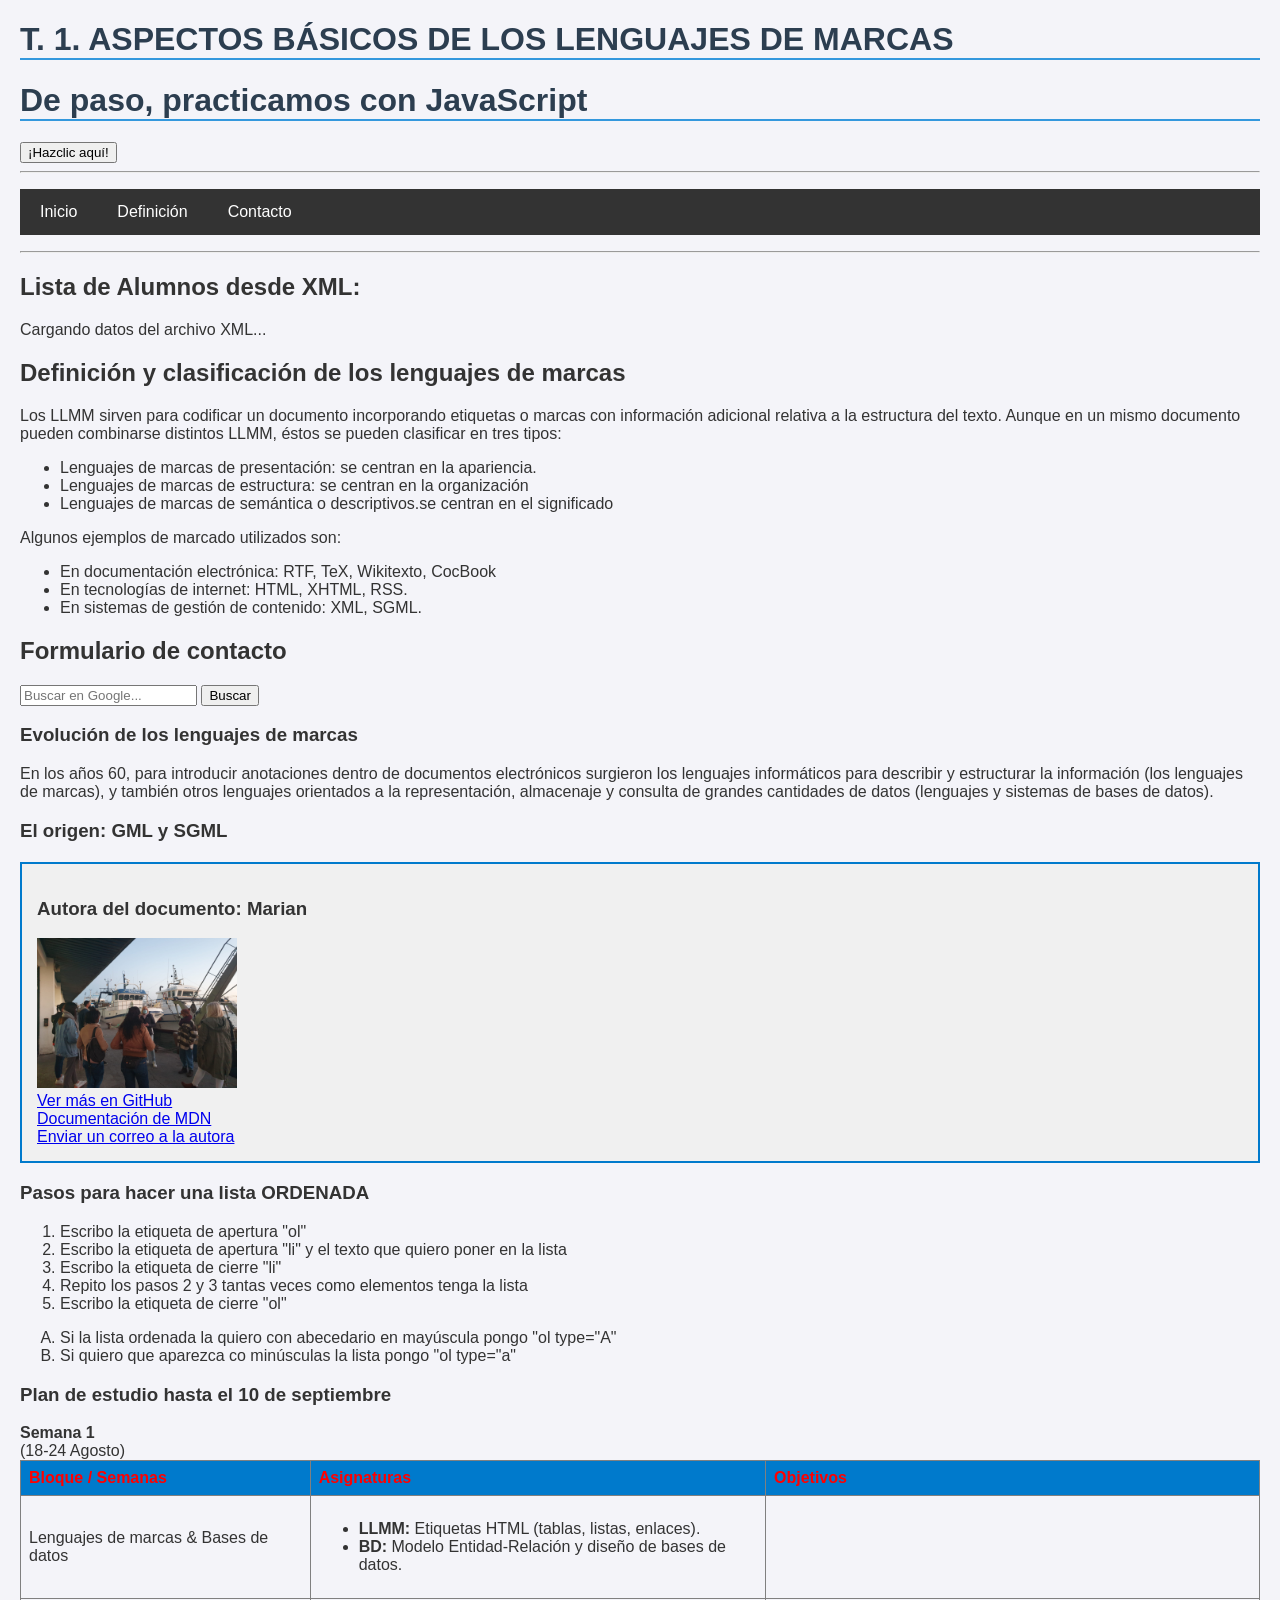
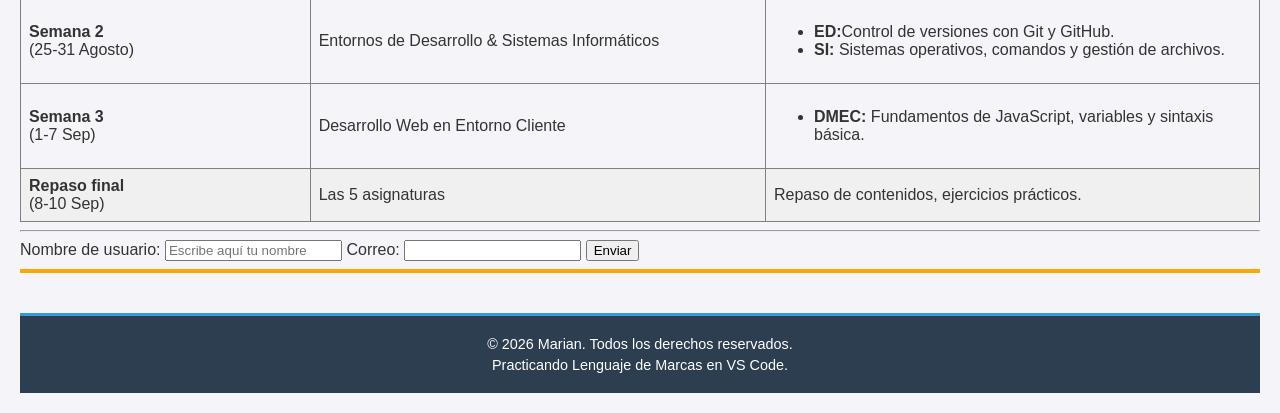
==== LLMM/index.html @ 5ddf15d7 "corrección" ====
<!DOCTYPE html>
<html lang="es"
<head>
    <meta charset="UTF-8">
<title> ASPECTOS BÁSICOS DE LOS LENGUAJES DE MARCAS</title>
<link rel="stylesheet" href="css/style.css">
</head>
<body>
    <!-- ! En la zona superior: botón de Javascript y títulos principales -->
    <header>
        <!-- Para organizar a nivel semántico envuelvo los títulos, el botón y el "nav" dentro de la etiqueta "header" y añado en h1 el "id"para la navegación del usuario por la web-->
    <h1 id="inicio">T. 1. ASPECTOS BÁSICOS DE LOS LENGUAJES DE MARCAS</h1>
    <h1> De paso, practicamos con JavaScript</h1>
    <!-- !Creamos un botón en HTML -->
     <button onclick="saludar()">¡Hazclic aquí!</button>
     <!-- ! Aquí empieza el JavaScript -->
     <script>
        function saludar() {
            alert("¡Hola! Acabo de ejecutar mi primer código en JavaScript");
        }
        <!-- ? Ahora pongo el código para conectar con el XML -->
        fetch("alumnos.xml")
        .then(response => response.text())
        .then(data => {
            const parser = new DOMParser();
            const xml = parser.parseFromString(data, "application/xml");
            <!-- Buscamos las etiquetas <alumno> que tengo en mi xml-->
                const alumnos = xml.getElementsByTagName("alumno");
                let resultado = "<ul>";
                    for (let i = 0; i < alumnos.length; i++) {
                        let nombre = alumnos[i].getElementsByTagName("nombre")[0].textContent;
                        let asignatura = alumnos[i].getElementsByTagName("asignatura")[0].textContent;
                        let nota = alumnos[i].getElementsByTagName("nota")[0].textContent;
                        resultado += "<li><strong>~{nombre}</strong>: ${asignatura} - Nota: ${nota}</li>";
                    }
                    resultado += "</ul>";
                    <!-- Inyectamos el resultado en la pantalla-->
                    document.getElementById("datos-xml").innerHTML = resultado;
        })
        .catch(error => console.error("Error al leer el XML:", error));
        </script>
        <hr> <!-- ! 1.Agrego una línea divisoriasi queremos separar bloques-->
        <!-- ! 2.Zona de contenido: teoría sobre lenguaje de marcas -->
    <!-- ? MENÚ DE NAVEGACIÓN NUEVO, que suele ir en la parte alta del documento para que el usuario pueda navegar nada más entrar a la página -->
     <nav>
        <ul>
            <li><a href="#inicio">Inicio</a></li>
            <li><a href="#definicion">Definición</a></li>
            <li><a href="#contacto">Contacto</a></li>
        </ul>
        </nav>
        </header>
        <hr> <!--Añado línea divisoria para separar bloques-->
        <!-- Le añado "id" a "h2" para que al hacer clic, por etiqueta "nav",en definicion del inicio del documento, me lleve a este lugar-->
<!--Añado el div para ver la lista creada de alumnos en el dto de XML -->
<h2>Lista de Alumnos desde XML:</h2>
<div id=""datos-xml">Cargando datos del archivo XML...</div>    
    <h2 id="definicion">Definición y clasificación de los lenguajes de marcas</h2>
    <!-- !primer párrafo de texto-->
    <p>Los LLMM sirven para codificar un documento incorporando etiquetas o marcas con información adicional relativa a la estructura del texto.
        Aunque en un mismo documento pueden combinarse distintos LLMM, éstos se pueden clasificar en tres tipos:</p>
    <!-- !la lista va fuera de forma independiente-->
        <ul>
            <!--el "ul" es la caja contenedora de la lista que sigue a continuación -->
        <li>Lenguajes de marcas de presentación: se centran en la apariencia.</li> 
        <li>Lenguajes de marcas de estructura: se centran en la organización</li>
        <li>Lenguajes de marcas de semántica o descriptivos.se centran en el significado</li>
   <!-- ? "li" se usa para hacer una lista no ordenada -->
    </ul>
   <!-- ! Añado otro párrafo si quiero poner otra lista-->
    <p> Algunos ejemplos de marcado utilizados son:</p>
    <!-- ! La segunda lista-->
    <ul>
        <li>En documentación electrónica: RTF, TeX, Wikitexto, CocBook</li>
        <li>En tecnologías de internet: HTML, XHTML, RSS.</li>
        <li>En sistemas de gestión de contenido: XML, SGML.</li>
    </ul>
    <h2 id="contacto">Formulario de contacto</h2>
<form action="https://www.google.com/search"method="GET">
    <input type="text" name="q" placeholder="Buscar en Google...">
    <button type="submit">Buscar</button> <!--El atributo "action" dentro de la etiqueta "form" sirve para indicar donde deben enviarse los datos cuando el usuario pulsa "enviar", en este caso, a dónde se envía pongo el buscador externo de google-->
</form>
    <h3> Evolución de los lenguajes de marcas </h3>
    <p>En los años 60, para introducir anotaciones dentro de documentos electrónicos surgieron los lenguajes informáticos para describir y estructurar la información (los lenguajes de marcas), y también otros lenguajes orientados a la representación, almacenaje y consulta de grandes cantidades de datos (lenguajes y sistemas de bases de datos).</p>
    
    <h3>El origen: GML y SGML </h3>
    <!-- ! En HTML, el intervalo oficial es de h1 hasta h6 -->
    <!-- ! 3.Zona de nueva práctica con nuevas etiquetas -->
     <div style="background-color: #f0f0f0; border: 2px solid #007acc; padding: 15px; margin-top: 20px;">
        <!-- ! la explicación de las órdenes anteriores son: "background-color"cambia el color del fondo de la caja; el código "#f0f0f0" es un color en formato hexadecimal que se corresponde a gris claro; "border" es para definir el borde alrededor de la caja "2px" es el grosor del borde "#007acccolor del borde, "solid" es el estilo de línea continúa/sólida (también existe "dashed"-punteada- o "dotted" -puntos-); "padding: 15px" es el relleno interior de dentro de la caja que le dice al navegador que deje 15 px de separación entre el borde azul y el contenido de la caja, sin el padding, las letras pegarían directamente contra el borde y se vería horrible; "margin-top:20px" es el margen exterior superior -->
        <!-- ! el div sirve para agrupar varias etiquetas juntas dentro de una "caja", por sí misma esta etiqueta no hace nada pero sirve para decirle a CSS que le ponga un color de fondo, un borde, que lo centre, etc-->
   <!-- ! En el ejemplo de abajo, esta caja agrupa una foto, un título, un texto y un enlace -->
        <h3>Autora del documento: Marian</h3>
    <!-- ! Incluyo una imagen de ejemplo -->
     <!-- ! la imagen la pongo a 200 píxeles de ancho -->
    <img src="img/puerto.jpg" alt="curso en el puerto" style="width: 200px;">
    <br>
    <!-- ! Con el atributo src="img/puerto.jpg" le digo al navegador que entre en la carpeta img y busque el archivo puerto.jpg. Con alt="descripción de la fot" estoy indicando que si la imagen falla al cargarse, el navegador muestra es texto. Añado un salto de línea para que los enlaces queden debajo de la foto-->
<!-- ! Añadimos un enlace dentro del div con la etiqueta "a" --> 
 <a href="https://github.com/mariamprmas-code" target="_blank">Ver más en GitHub</a><br>
 <!-- ?Lo anterior es el enlace a una web externa que manda al usuario a otra página de internet; href="..." es la dirección web completa donde debe incluir el https://; target="_blank" hace que se abra en una pestaña nueva para que no cierren mi web -->
 <!-- ! para que no se pongan los dos enlaces juntos en la pantalla coloco el salto de línea "br" al final de cada uno de los enlaces-->
 <a href="https://developer.mozilla.org/es/docs/web/HTML" target="_blank">Documentación de MDN</a><br>
<!-- ? En la etiqueta de arriba lo que he hecho es un enlace a otra página web externa donde href es la dirección web completa, target="_blank" es para que se abra en otra pestaña -->
 <a href="mailto:mariamprmas@gmail.com">Enviar un correo a la autora</a><br>
 <!-- ? En la etiqueta de arriba he hecho un enlace a mi cooreo para que cuando el usuario haga clic se le abra automáticamente con mi dirrección de e-mail, usar mailto evita tener que poner https:// -->   
</div>
 <!-- ! Aquí termina la caja (div) -->
 <!-- TODO Para cambiar los colores de los comentarios: "!" ROJO; "?" -->
  <h3>Pasos para hacer una lista ORDENADA</h3>
  <ol>
    <li>Escribo la etiqueta de apertura "ol"</li>
    <li>Escribo la etiqueta de apertura "li" y el texto que quiero poner en la lista</li>
    <li>Escribo la etiqueta de cierre "li"</li>
    <li>Repito los pasos 2 y 3 tantas veces como elementos tenga la lista</li>
    <li>Escribo la etiqueta de cierre "ol" </li>
</ol>
<ol type="A">
    <li>Si la lista ordenada la quiero con abecedario en mayúscula pongo "ol type="A" </li>
    <li>Si quiero que aparezca co minúsculas la lista pongo "ol type="a" </li>
</ol>
<!-- vamos a utilizar la etiqueta de las tablas (<table>) que se usa para estructurar y presentar datos en filas y columnas como un horario, lista de precios, etc; para ello, las etiquetas clave son: "table" que es la caja principal, "tr" que define una fila horizontal, "td"que define una celda de datos dentro de una fila (las columnas) y "th" que es igual que una celda pero se usa para las celdas del encabezado donde el texto sale en negrita y centrado -->
<h3> Plan de estudio hasta el 10 de septiembre</h3>
<table border="1" cellpadding="8" cellspacing="0" style="border-collapse: collapse; width: 100%; text-align: left;">
<thead>
    <tr style="background-color:  #007acc; color: red;">
    <th>Bloque / Semanas</th>
    <th>Asignaturas</th>
    <th>Objetivos</th>
</tr>
</thead>
<tbody>
    <tr
        <td><strong>Semana 1</strong><br>(18-24 Agosto)</td>
        <td>Lenguajes de marcas &amp; Bases de datos</td>
    <td>
        <ul>
                <li><strong>LLMM:</strong> Etiquetas HTML (tablas, listas, enlaces). </li>
        <li><strong>BD:</strong> Modelo Entidad-Relación y diseño de bases de datos.</li>
        </ul>
    </td>
</tr>
<tr>
    <td><strong>Semana 2</strong><br>(25-31 Agosto)</td>
    <td>Entornos de Desarrollo &amp; Sistemas Informáticos</td>
    <td>
    <ul>
        <li><strong>ED:</strong>Control de versiones con Git y GitHub.</li>
        <li><strong>SI:</strong> Sistemas operativos, comandos y gestión de archivos.</li>
     </ul>        
    </td>
</tr>
<tr>
    <td><strong>Semana 3</strong><br>(1-7 Sep)</td>
<td>Desarrollo Web en Entorno Cliente</td>
<td>
    <ul>
        <li><strong>DMEC:</strong> Fundamentos de JavaScript, variables y sintaxis básica.</li>
    </ul>
</td>
</tr>
<tr style="background-color: #f0f0f0;">
    <td><strong>Repaso final</strong><br>(8-10 Sep)</td>
    <td>Las 5 asignaturas</td>
    <td>Repaso de contenidos, ejercicios prácticos.</td>
</tr>
</tbody>
</table>
<hr>
<!-- ! Recuerda: "hr" es la etiqueta para dibujar línea horizontal, y no tiene cierre-->
<!-- ?Seguimos con la etiqueta "input" la cual NO tiene cierre, y "form", que permiten crear cajas de texto, botones, casillas de verificación y campos para que el usuario escriba -->
<form>
    <label for="nombre">Nombre de usuario:</label>
        <input type="text" id="nombre" placeholder="Escribe aquí tu nombre">
    <!-- El input va después del label (la cajita donde el usuario escribe). La etiqueta label para saber qué escribir (un nombre, correo...), ya que un "input" por sí solo es una caja vacía. El input va después (la cajita donde el usuario escribe) -->
<!--Puedo seguir añadiendo más imputs dentro -->
<label for="correo">Correo:</label>
<input type="email" id="correo">
<button type="submit">Enviar</button>
<!-- Cierro el formulario al FINAL de todos los campos -->
</form>  
<hr style="border: 2px solid orange;">
<!-- Lo anterior es para que la línea sea más gruesa o cambiarle el color -->  
<!-- Pie de página de la web -->
 <footer>
    <p>&copy; 2026 Marian. Todos los derechos reservados.</p>
    <!-- ? El código "&copy" en html genera el símbolo de copyright. En el documento css añado las reglas al final del dto -->
    <p>Practicando Lenguaje de Marcas en VS Code.</p>
 </footer>
</body>
 </html>
---- LLMM/css/style.css ----
/*Estilo general */
body {
    font-family: Arial, sans-serif;
    background-color: #f4f4f9;
    color:#333;
    margin: 20px;
}
/* Títulos con borde */
h1 {
    color: #2c3e50;
    border-bottom: 2px solid #3498dd;
    }
    /* Menú de navegación en barra horizontal */
    nav ul {
        list-style: none;
        padding: 0;
        background-color: #333;
        display: flex;
    }
    nav a {
        display: block;
        color: white;
        text-decoration: none;
        padding: 14px 20px;
    }
    /* Efecto al pasar el ratón */
    nav a:hover {
        background-color: #3498db;
    }
    /*Lo anterior que he hecho es:
    1. el color azul se debe a q en el archivo "style.css he puesto la regla "nav a hover { bakground" que le dice al navegador que cuando el ratón pase por encima de un enlace (a) dentro de la navegación (nav) cambie el fondo a ese color azul.
    2. Lo del correo: tengo un enenlace en html que empiez por "href="mailto:...", siendo la forma estándar en html de abrir el gestor de correo del usuario para que me escriba.
*/
/*Estilo del pie de página */
footer {
    background-color: #2c3e50; /* Fondo azul oscuro */
    Color: white; /* Texto en blanco */
    text-align: center; /* Centra el texto */
    padding: 15px; /*Espacio interno alrededor del texto */
    margin-top: 40px; /* Separación con el contenido de arriba */
    border-top: 3px solid #3498db; /* Línea azul superior decorativa */
}
footer p {
    margin: 5px 0;
    font-size: 0.9em;
}
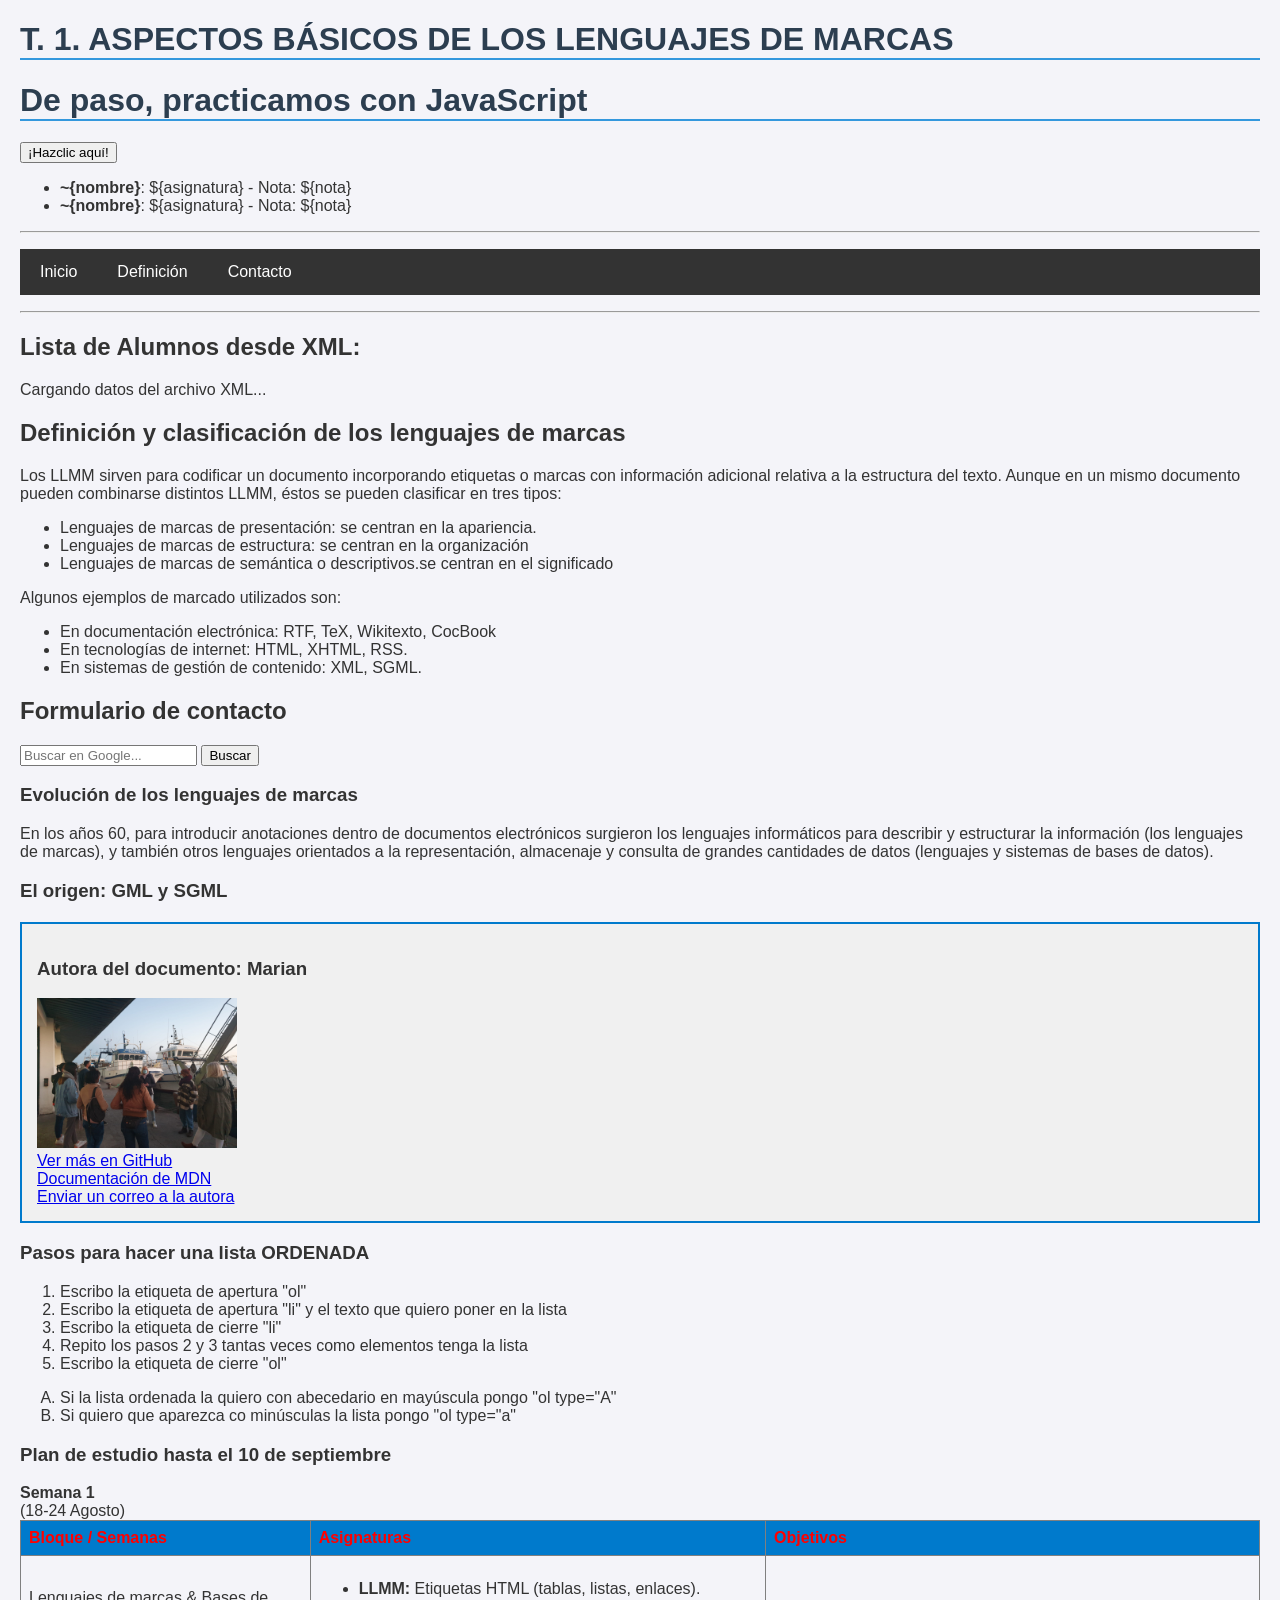
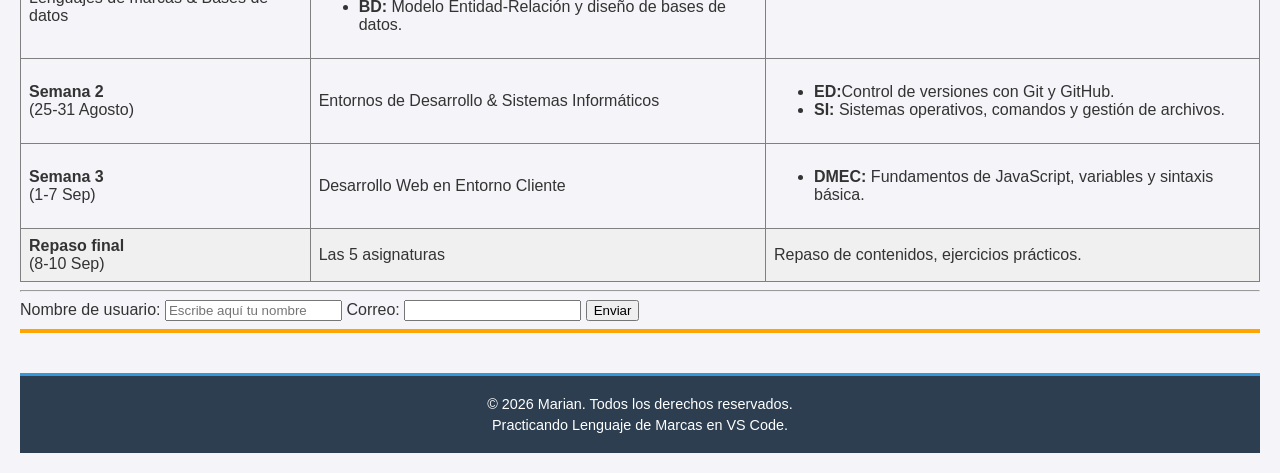
==== commit 09397f0f: "otra corrección" ====
--- a/LLMM/index.html
+++ b/LLMM/index.html
@@ -13,7 +13,7 @@
     <h1> De paso, practicamos con JavaScript</h1>
     <!-- !Creamos un botón en HTML -->
      <button onclick="saludar()">¡Hazclic aquí!</button>
-     <!-- ! Aquí empieza el JavaScript -->
+<p id="datos-xml">Cargando datos del archivo XML...</p>
      <script>
         function saludar() {
             alert("¡Hola! Acabo de ejecutar mi primer código en JavaScript");
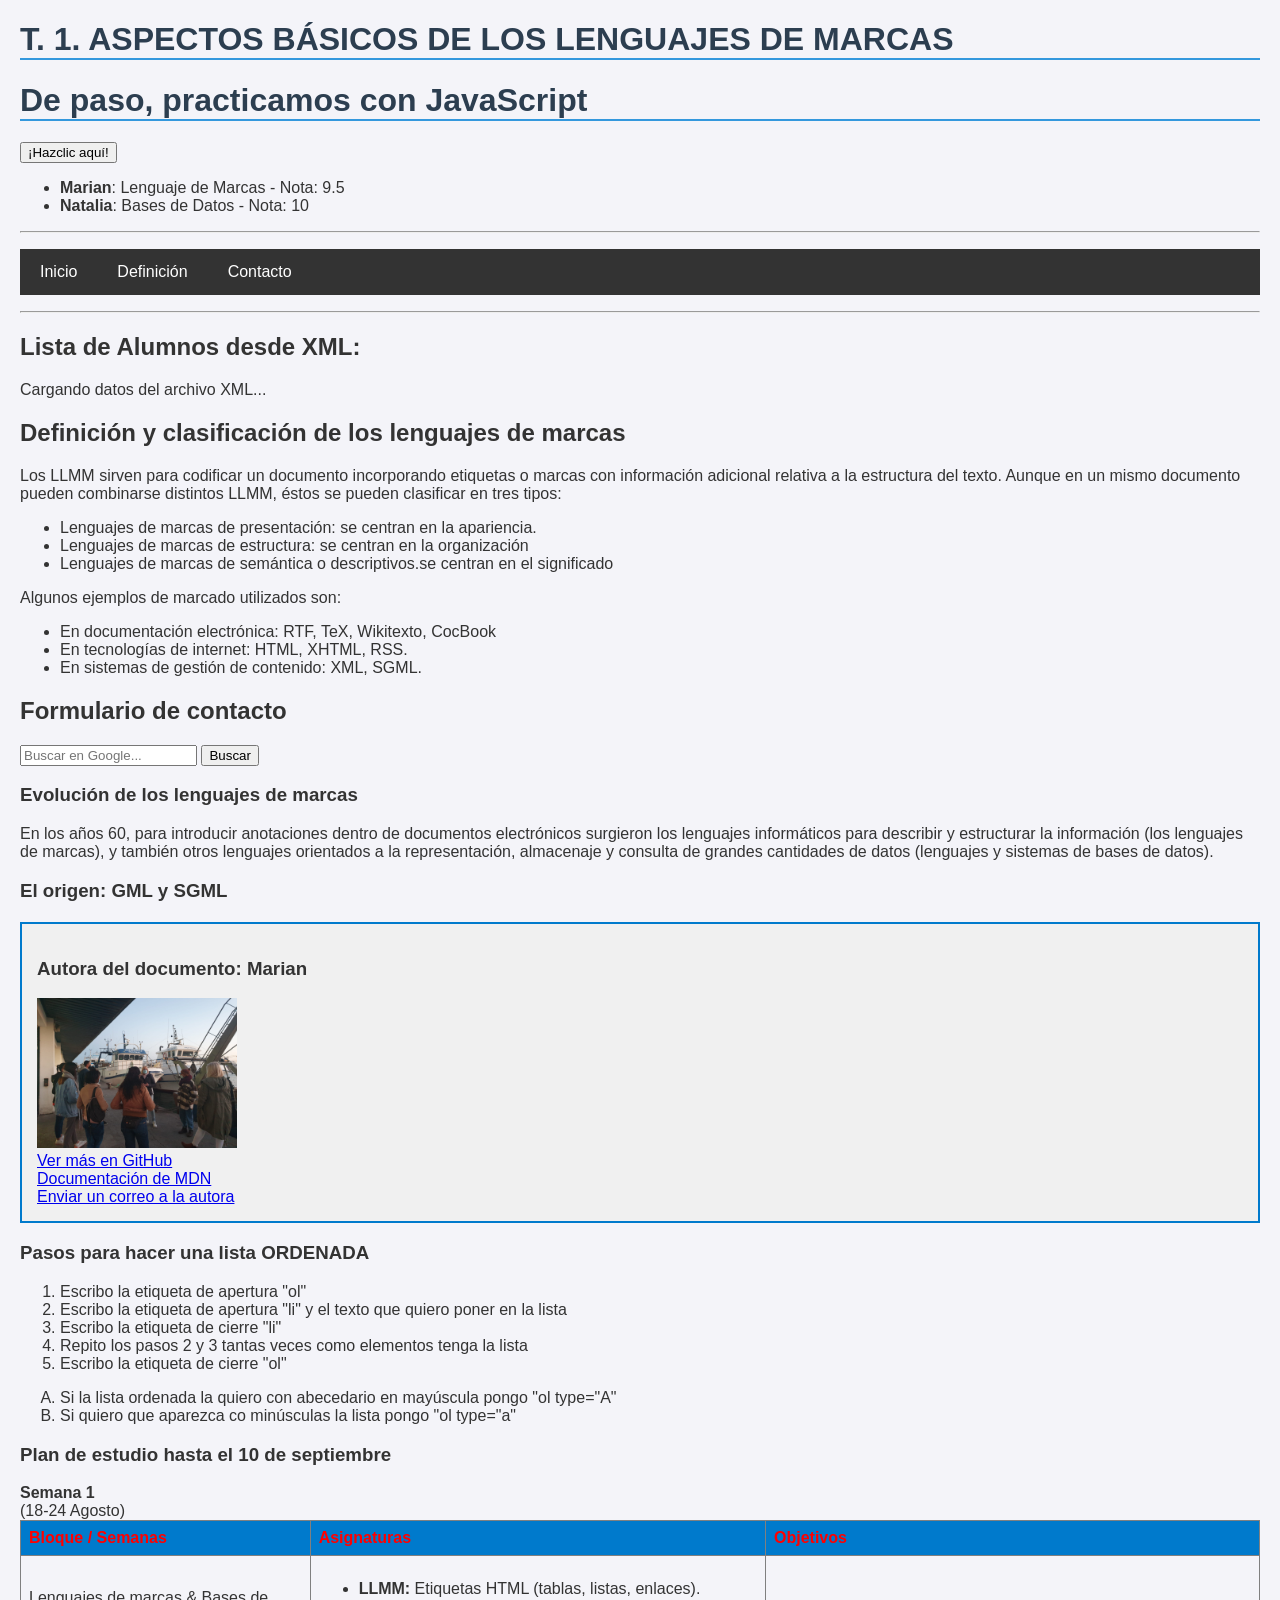
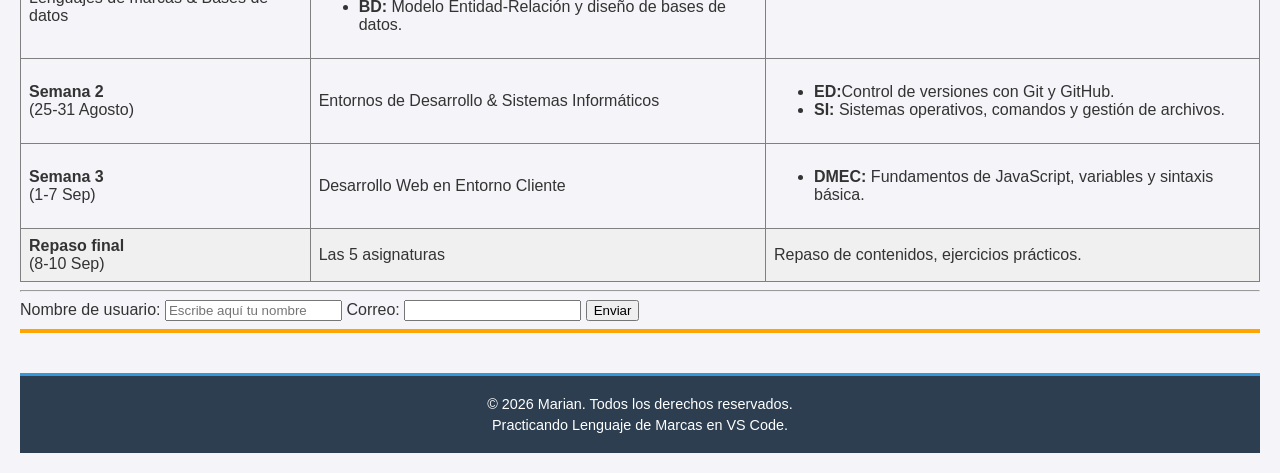
==== commit 83f44966: "corrección" ====
--- a/LLMM/index.html
+++ b/LLMM/index.html
@@ -31,7 +31,7 @@
                         let nombre = alumnos[i].getElementsByTagName("nombre")[0].textContent;
                         let asignatura = alumnos[i].getElementsByTagName("asignatura")[0].textContent;
                         let nota = alumnos[i].getElementsByTagName("nota")[0].textContent;
-                        resultado += "<li><strong>~{nombre}</strong>: ${asignatura} - Nota: ${nota}</li>";
+                        resultado += `<li><strong>${nombre}</strong>: ${asignatura} - Nota: ${nota}</li>`;
                     }
                     resultado += "</ul>";
                     <!-- Inyectamos el resultado en la pantalla-->
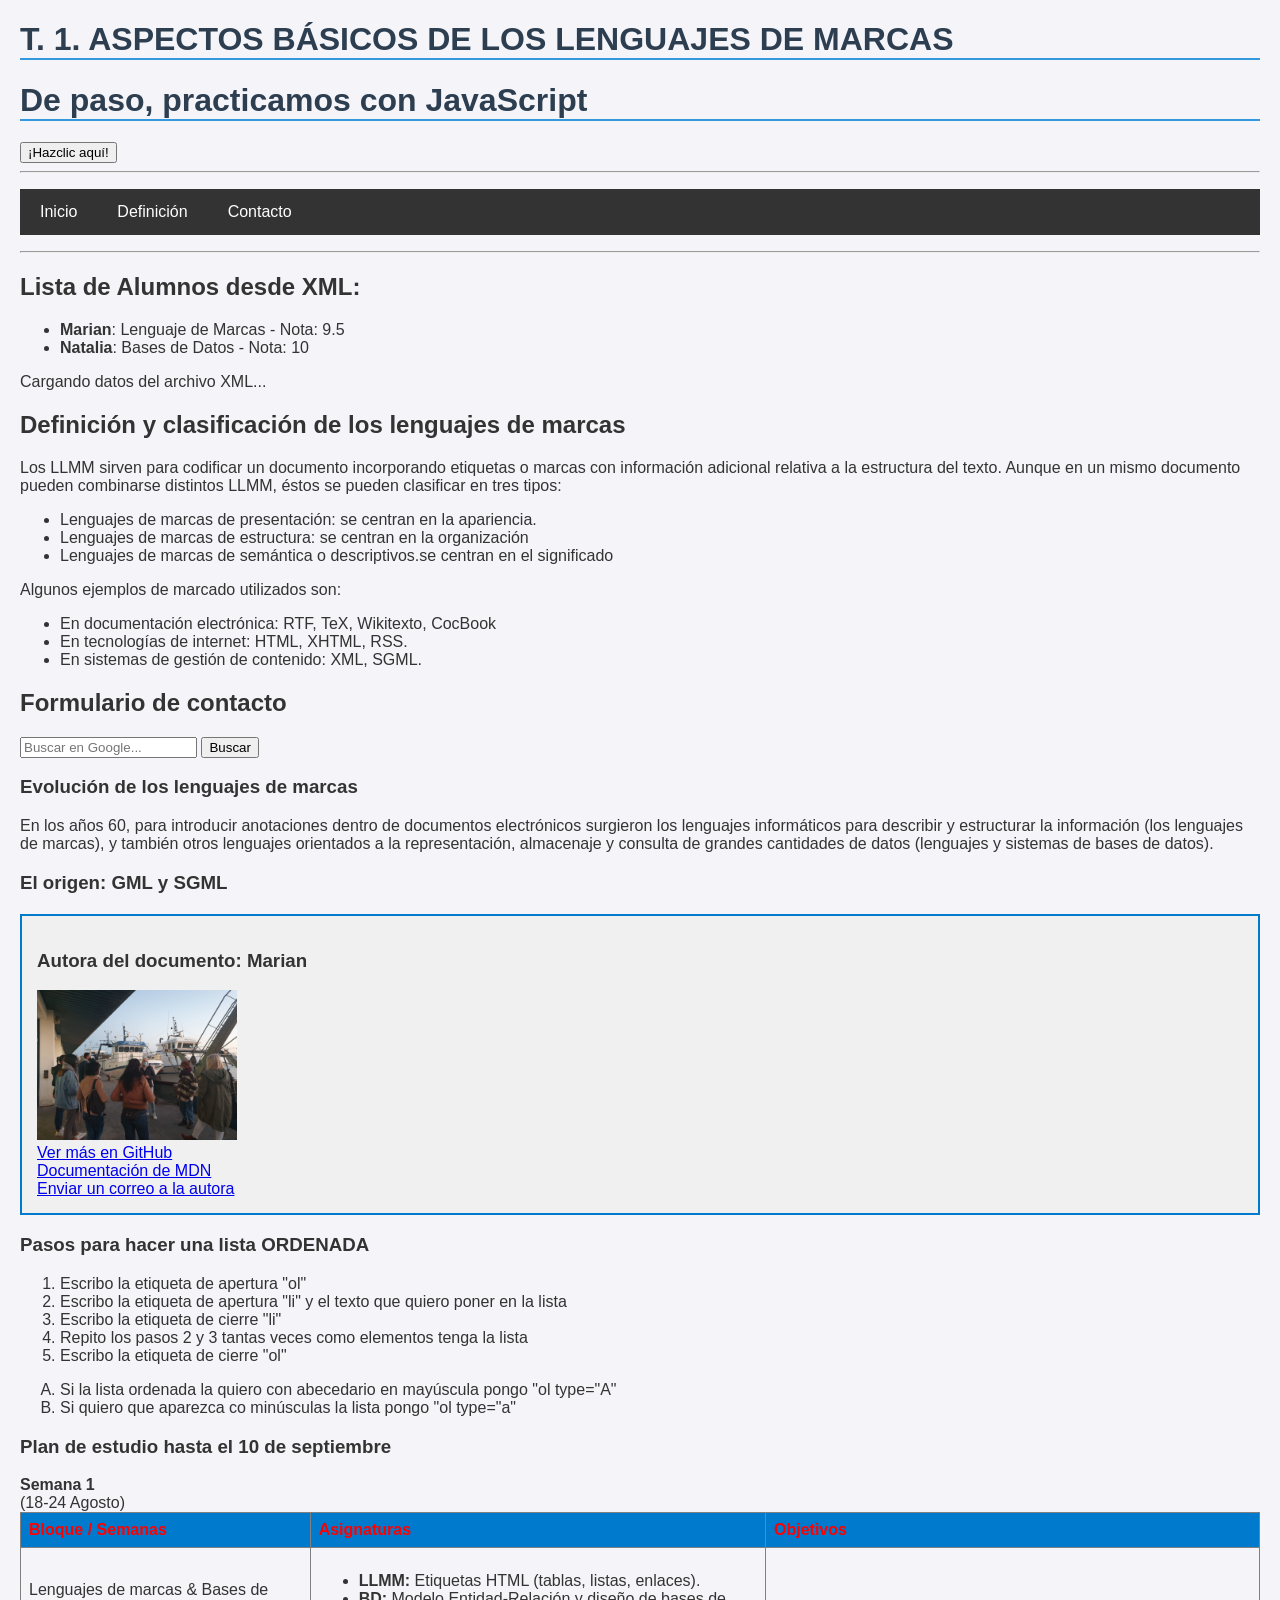
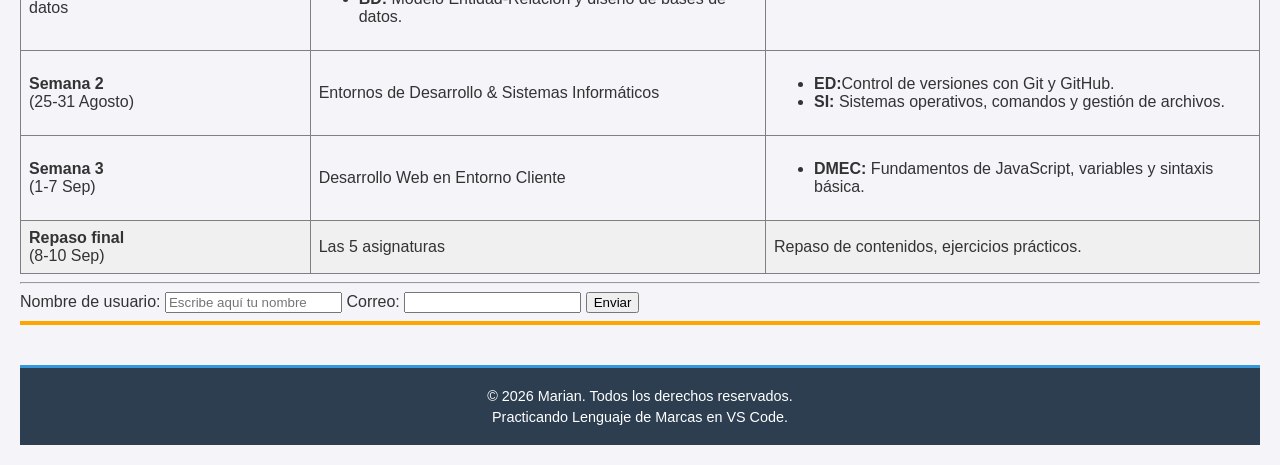
==== commit 70c7da15: "corrección" ====
--- a/LLMM/index.html
+++ b/LLMM/index.html
@@ -13,7 +13,6 @@
     <h1> De paso, practicamos con JavaScript</h1>
     <!-- !Creamos un botón en HTML -->
      <button onclick="saludar()">¡Hazclic aquí!</button>
-<p id="datos-xml">Cargando datos del archivo XML...</p>
      <script>
         function saludar() {
             alert("¡Hola! Acabo de ejecutar mi primer código en JavaScript");
@@ -54,6 +53,7 @@
         <!-- Le añado "id" a "h2" para que al hacer clic, por etiqueta "nav",en definicion del inicio del documento, me lleve a este lugar-->
 <!--Añado el div para ver la lista creada de alumnos en el dto de XML -->
 <h2>Lista de Alumnos desde XML:</h2>
+<p id="datos-xml">Cargando datos del archivo XML...</p>
 <div id=""datos-xml">Cargando datos del archivo XML...</div>    
     <h2 id="definicion">Definición y clasificación de los lenguajes de marcas</h2>
     <!-- !primer párrafo de texto-->
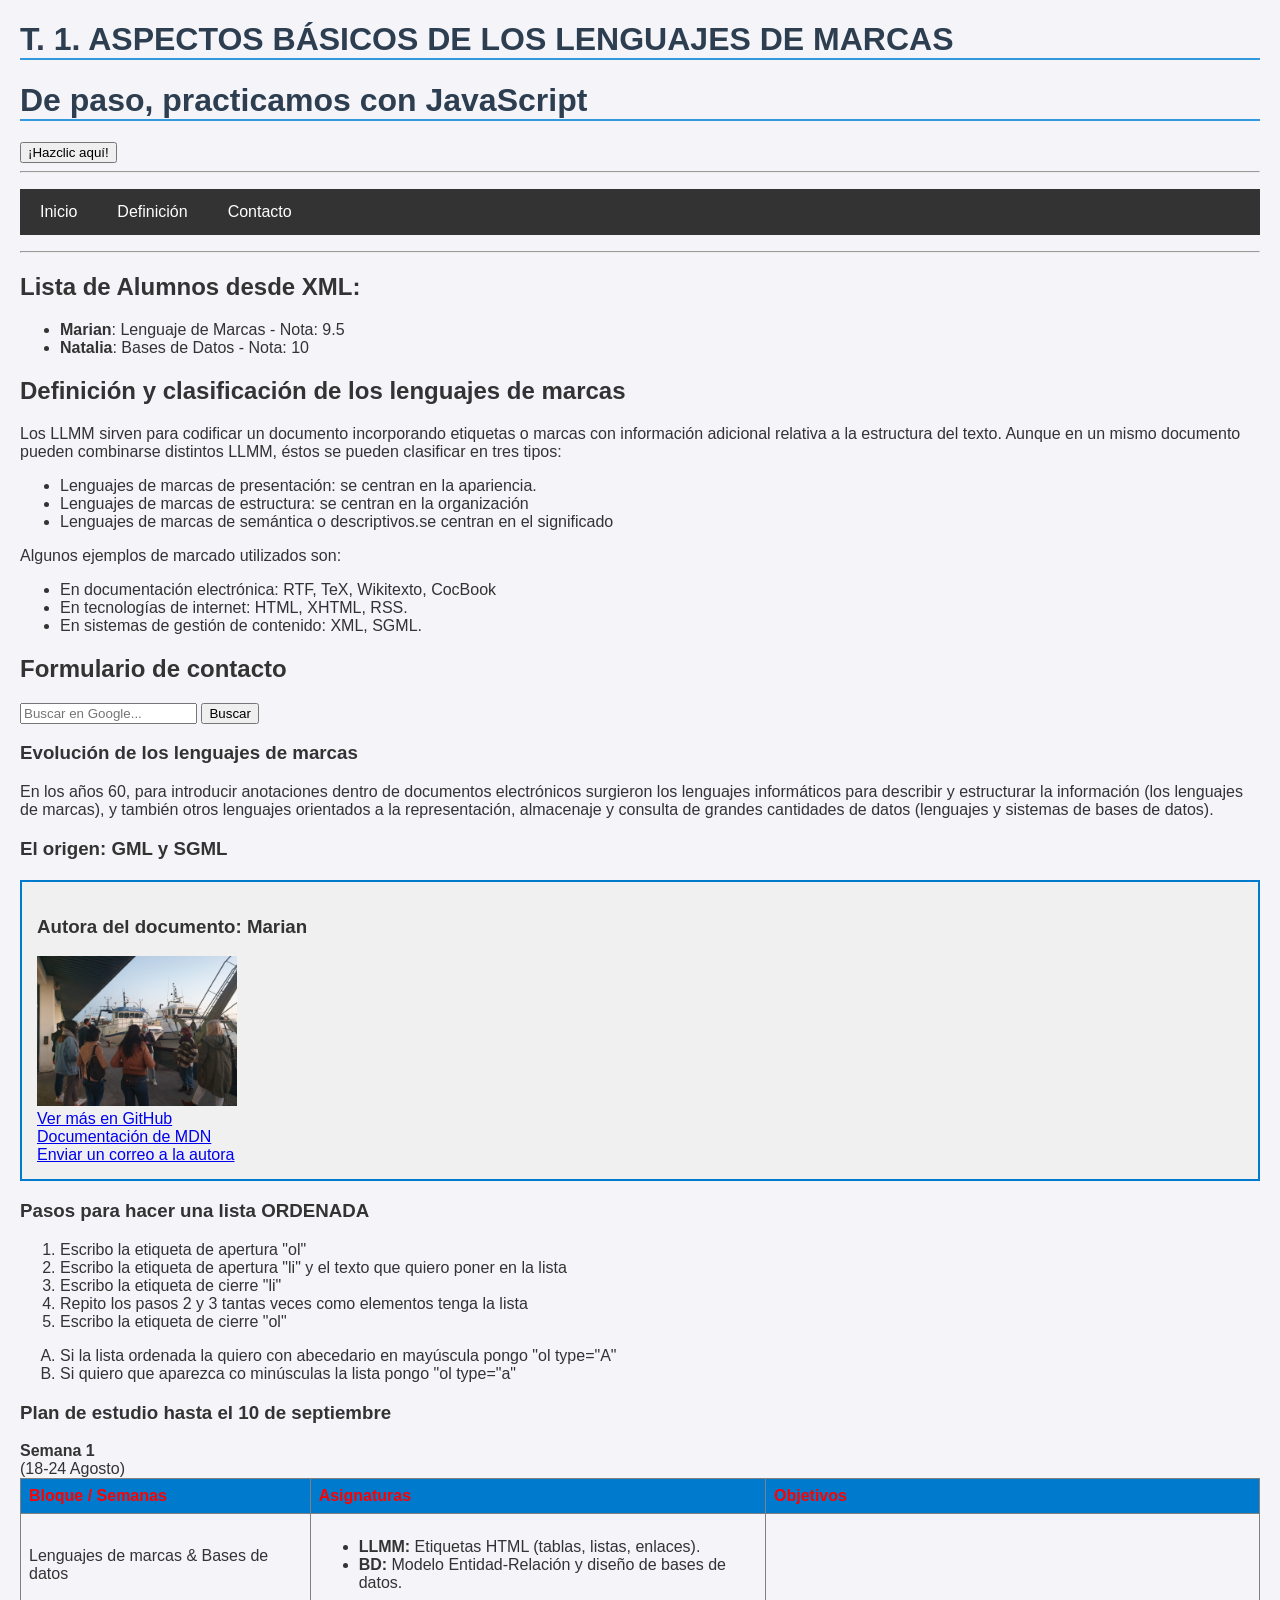
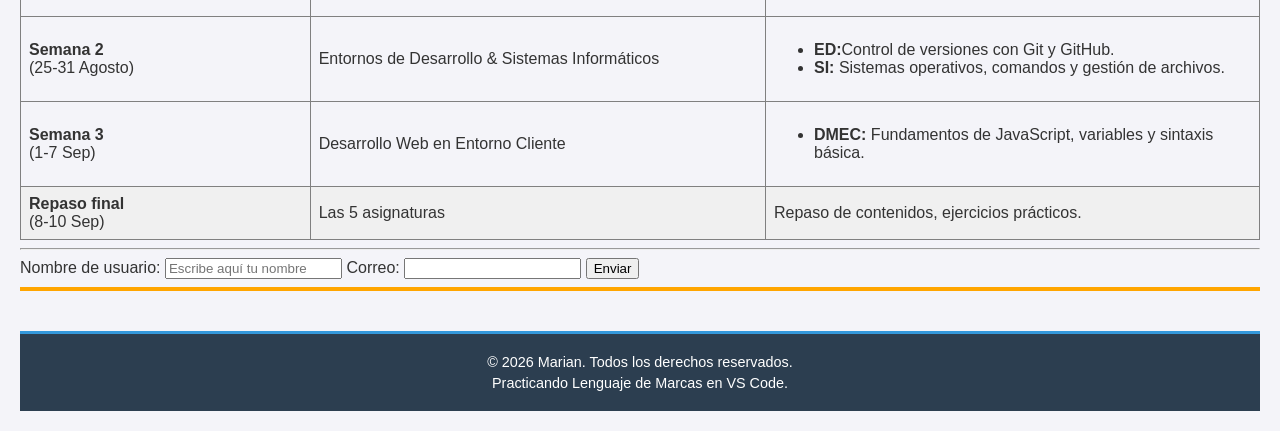
==== commit 9ca053ba: "vuelta corregir" ====
--- a/LLMM/index.html
+++ b/LLMM/index.html
@@ -53,8 +53,7 @@
         <!-- Le añado "id" a "h2" para que al hacer clic, por etiqueta "nav",en definicion del inicio del documento, me lleve a este lugar-->
 <!--Añado el div para ver la lista creada de alumnos en el dto de XML -->
 <h2>Lista de Alumnos desde XML:</h2>
-<p id="datos-xml">Cargando datos del archivo XML...</p>
-<div id=""datos-xml">Cargando datos del archivo XML...</div>    
+<div id="datos-xml">Cargando datos del archivo XML...</div>    
     <h2 id="definicion">Definición y clasificación de los lenguajes de marcas</h2>
     <!-- !primer párrafo de texto-->
     <p>Los LLMM sirven para codificar un documento incorporando etiquetas o marcas con información adicional relativa a la estructura del texto.
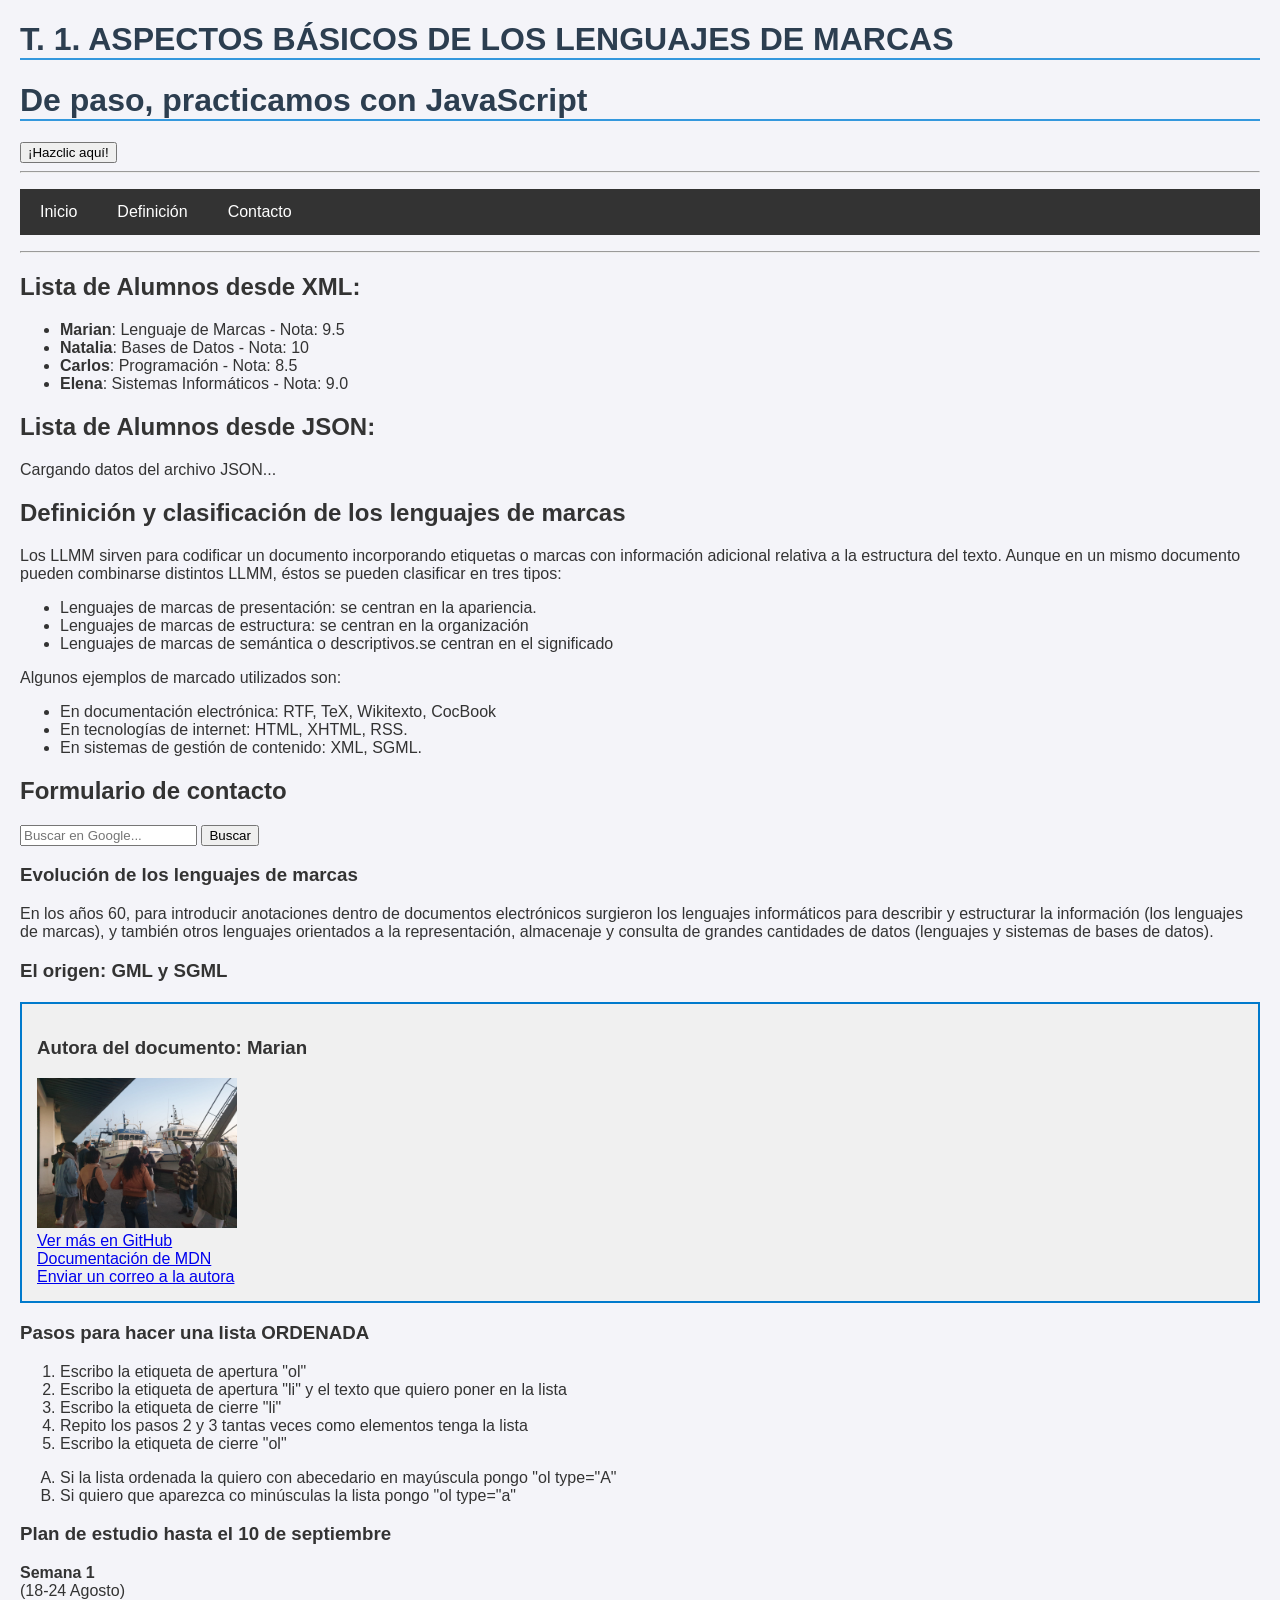
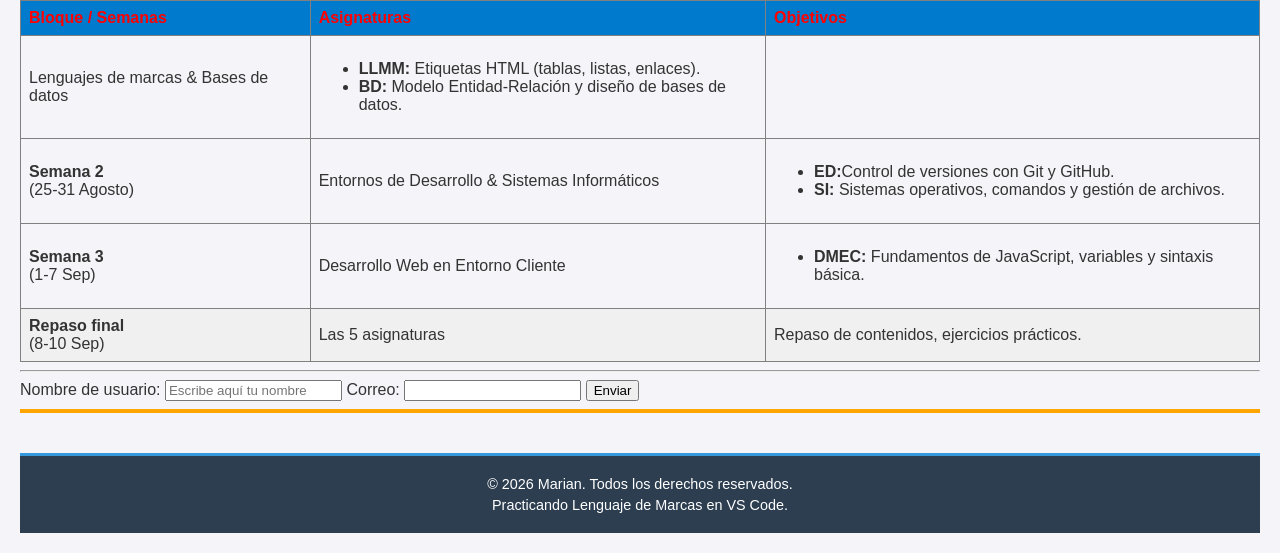
==== commit 5e95fc81: "empiezo Json  en html" ====
--- a/LLMM/index.html
+++ b/LLMM/index.html
@@ -53,7 +53,9 @@
         <!-- Le añado "id" a "h2" para que al hacer clic, por etiqueta "nav",en definicion del inicio del documento, me lleve a este lugar-->
 <!--Añado el div para ver la lista creada de alumnos en el dto de XML -->
 <h2>Lista de Alumnos desde XML:</h2>
-<div id="datos-xml">Cargando datos del archivo XML...</div>    
+<div id="datos-xml">Cargando datos del archivo XML...</div> 
+<h2>Lista de Alumnos desde JSON:</h2>
+<div id="datos-json">Cargando datos del archivo JSON...</div>   
     <h2 id="definicion">Definición y clasificación de los lenguajes de marcas</h2>
     <!-- !primer párrafo de texto-->
     <p>Los LLMM sirven para codificar un documento incorporando etiquetas o marcas con información adicional relativa a la estructura del texto.
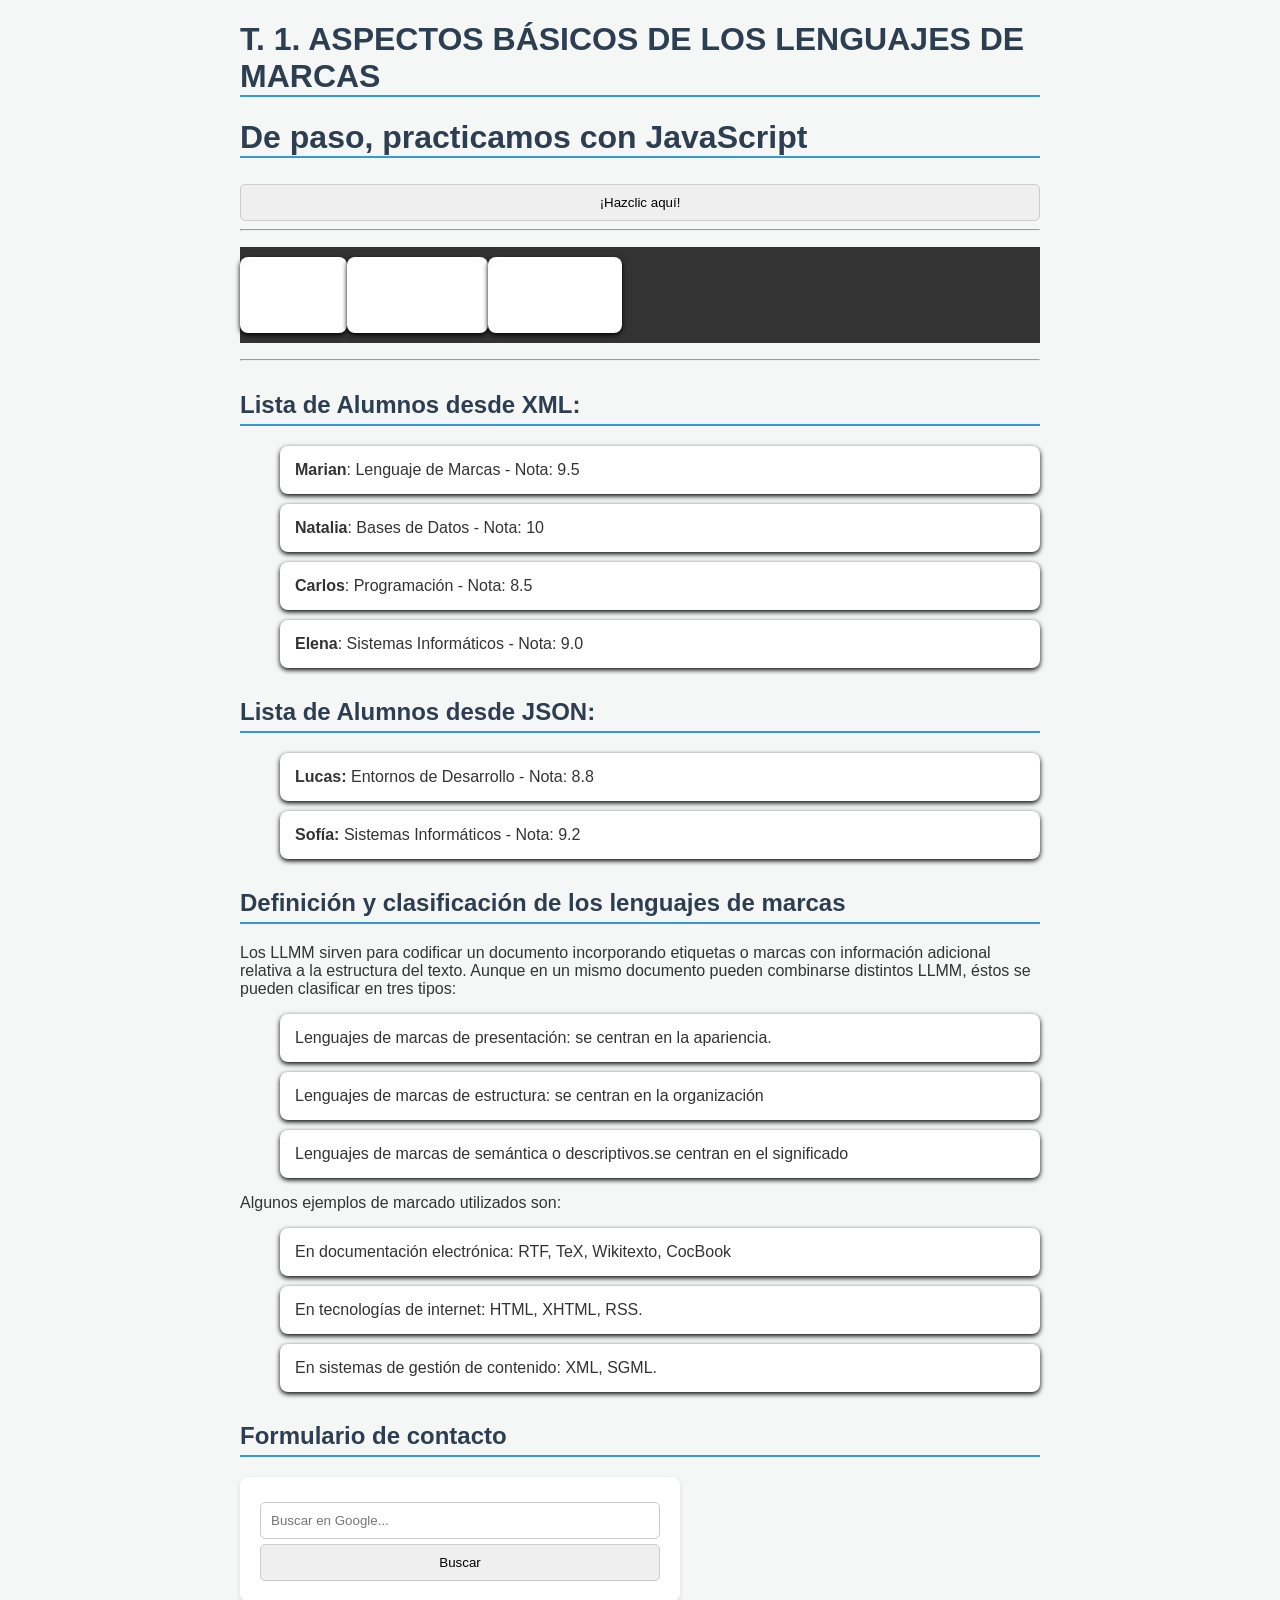
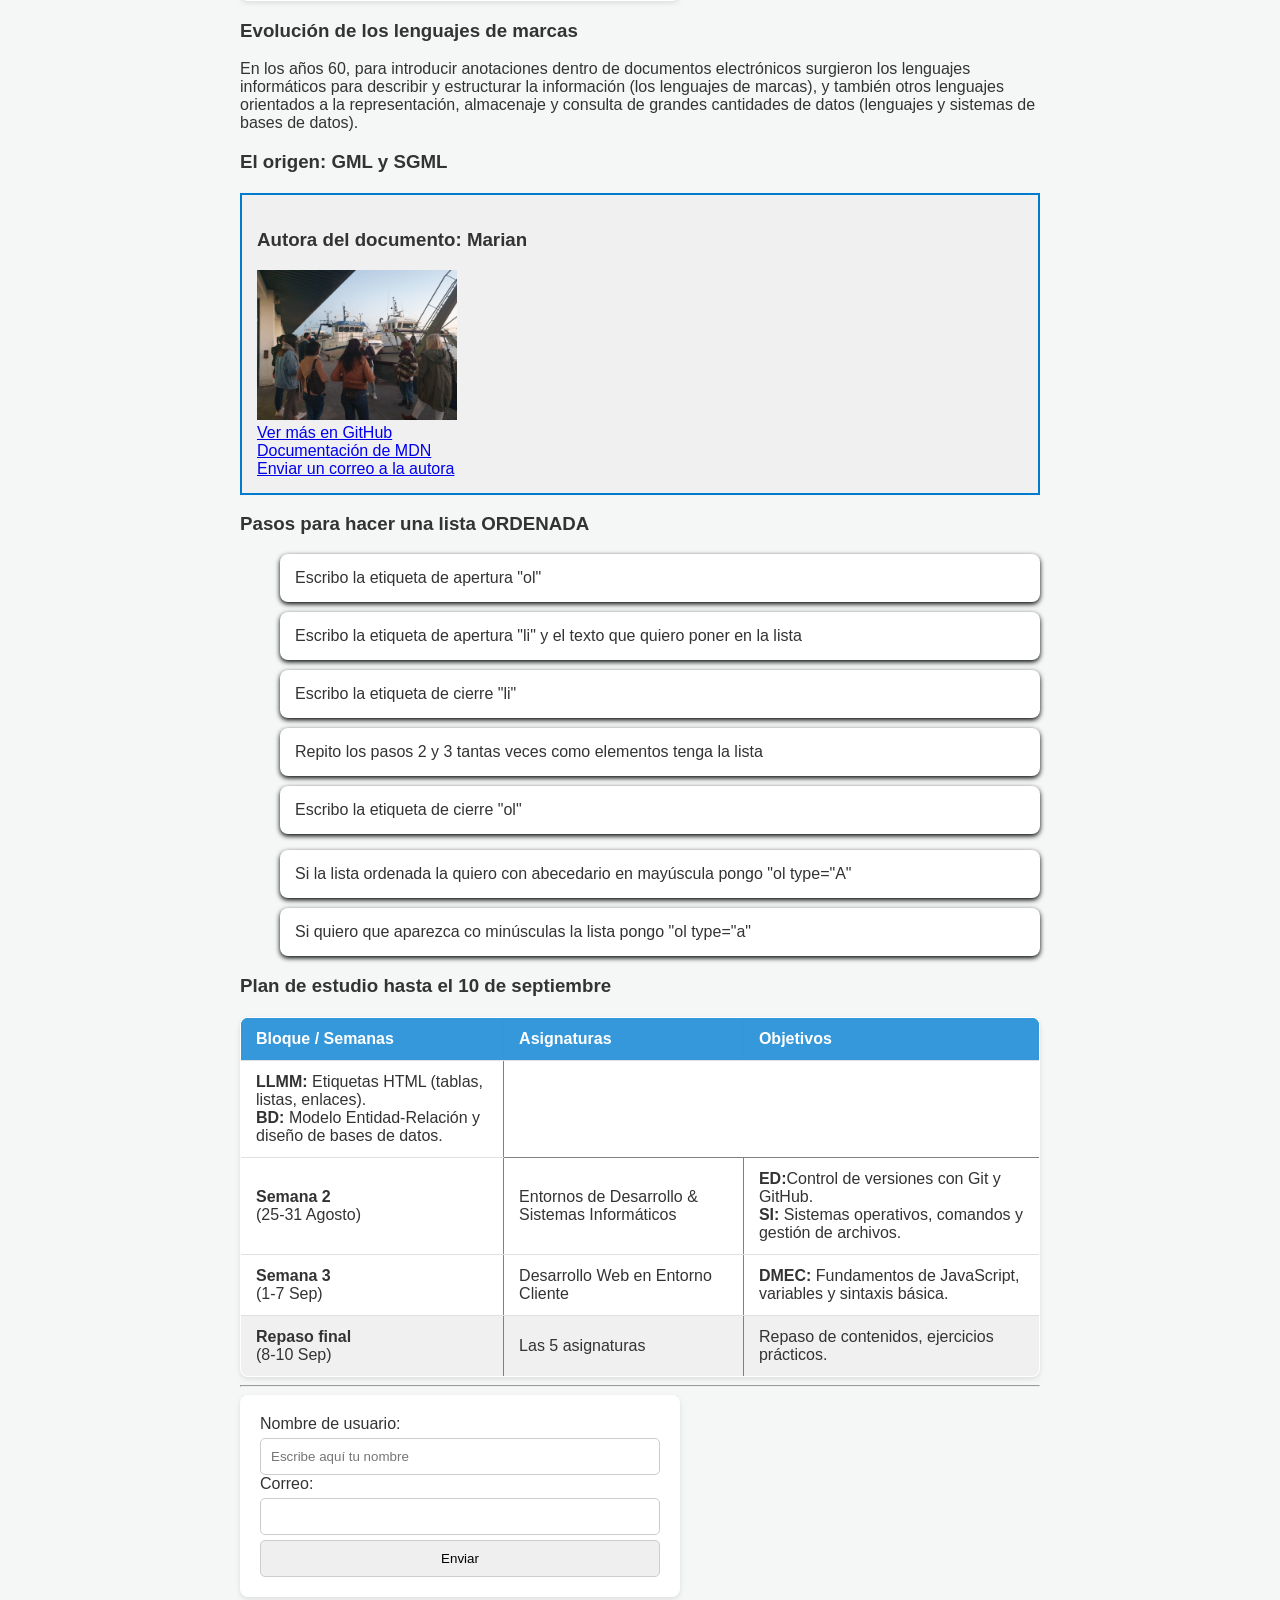
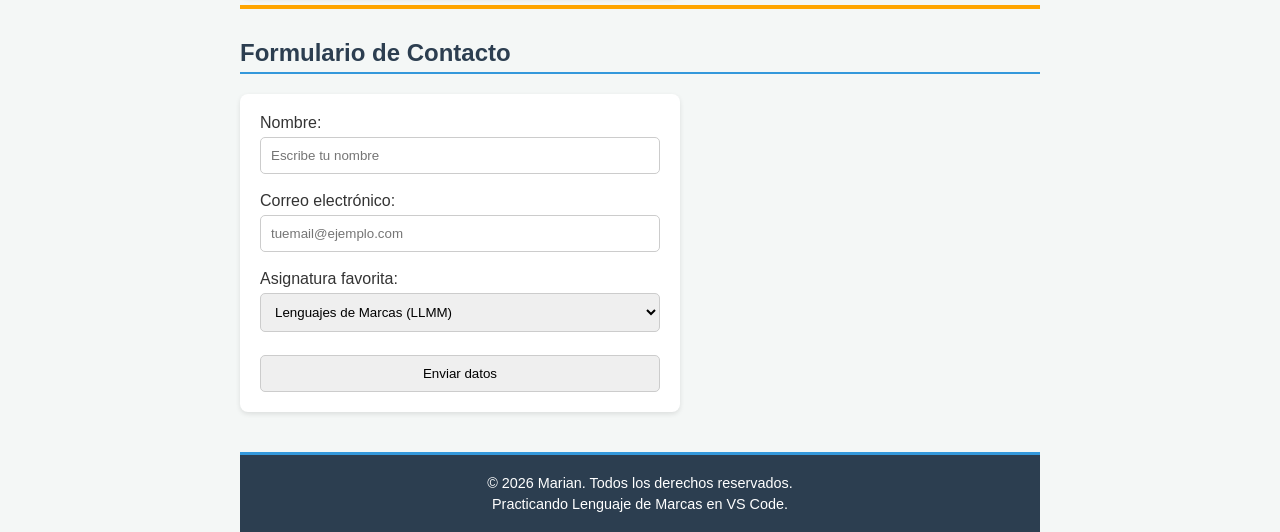
==== commit 9bfbce7f: "estilos y formulario" ====
--- a/LLMM/index.html
+++ b/LLMM/index.html
@@ -17,13 +17,13 @@
         function saludar() {
             alert("¡Hola! Acabo de ejecutar mi primer código en JavaScript");
         }
-        <!-- ? Ahora pongo el código para conectar con el XML -->
+        //Ahora pongo el código para conectar con el XML 
         fetch("alumnos.xml")
         .then(response => response.text())
         .then(data => {
             const parser = new DOMParser();
             const xml = parser.parseFromString(data, "application/xml");
-            <!-- Buscamos las etiquetas <alumno> que tengo en mi xml-->
+            // Buscamos las etiquetas <alumno> que tengo en mi xml
                 const alumnos = xml.getElementsByTagName("alumno");
                 let resultado = "<ul>";
                     for (let i = 0; i < alumnos.length; i++) {
@@ -33,10 +33,22 @@
                         resultado += `<li><strong>${nombre}</strong>: ${asignatura} - Nota: ${nota}</li>`;
                     }
                     resultado += "</ul>";
-                    <!-- Inyectamos el resultado en la pantalla-->
+                    //Inyectamos el resultado en la pantalla
                     document.getElementById("datos-xml").innerHTML = resultado;
         })
         .catch(error => console.error("Error al leer el XML:", error));
+        // Cargar datos desde JSON
+        fetch("alumnos.json")
+        .then(response => response.json())
+        .then(data => {
+            let contenido = "<ul>";
+                data.forEach(alumno => {
+                    contenido += `<li><strong>${alumno.nombre}:</strong> ${alumno.asignatura} - Nota: ${alumno.nota}</li>`;
+                });
+                contenido += "</ul>";
+                document.getElementById("datos-json").innerHTML = contenido;
+        })
+        .catch(error => console.error(" al cargar JSON:", error));
         </script>
         <hr> <!-- ! 1.Agrego una línea divisoriasi queremos separar bloques-->
         <!-- ! 2.Zona de contenido: teoría sobre lenguaje de marcas -->
@@ -53,9 +65,9 @@
         <!-- Le añado "id" a "h2" para que al hacer clic, por etiqueta "nav",en definicion del inicio del documento, me lleve a este lugar-->
 <!--Añado el div para ver la lista creada de alumnos en el dto de XML -->
 <h2>Lista de Alumnos desde XML:</h2>
-<div id="datos-xml">Cargando datos del archivo XML...</div> 
+<div id="datos-xml" class="tarjetas-alumnos">Cargando datos del archivo XML...</div>
 <h2>Lista de Alumnos desde JSON:</h2>
-<div id="datos-json">Cargando datos del archivo JSON...</div>   
+<div id="datos-json" class=""tarjetas-alumnos">Cargando datos del archivo JSON...</div>   
     <h2 id="definicion">Definición y clasificación de los lenguajes de marcas</h2>
     <!-- !primer párrafo de texto-->
     <p>Los LLMM sirven para codificar un documento incorporando etiquetas o marcas con información adicional relativa a la estructura del texto.
@@ -131,33 +143,25 @@
 </tr>
 </thead>
 <tbody>
-    <tr
-        <td><strong>Semana 1</strong><br>(18-24 Agosto)</td>
-        <td>Lenguajes de marcas &amp; Bases de datos</td>
+    <tr>
     <td>
-        <ul>
-                <li><strong>LLMM:</strong> Etiquetas HTML (tablas, listas, enlaces). </li>
-        <li><strong>BD:</strong> Modelo Entidad-Relación y diseño de bases de datos.</li>
-        </ul>
+            <strong>LLMM:</strong> Etiquetas HTML (tablas, listas, enlaces). <br>
+        <strong>BD:</strong> Modelo Entidad-Relación y diseño de bases de datos.<br>
     </td>
 </tr>
 <tr>
     <td><strong>Semana 2</strong><br>(25-31 Agosto)</td>
     <td>Entornos de Desarrollo &amp; Sistemas Informáticos</td>
     <td>
-    <ul>
-        <li><strong>ED:</strong>Control de versiones con Git y GitHub.</li>
-        <li><strong>SI:</strong> Sistemas operativos, comandos y gestión de archivos.</li>
-     </ul>        
+        <strong>ED:</strong>Control de versiones con Git y GitHub.<br>
+        <strong>SI:</strong> Sistemas operativos, comandos y gestión de archivos.<br>        
     </td>
 </tr>
 <tr>
     <td><strong>Semana 3</strong><br>(1-7 Sep)</td>
 <td>Desarrollo Web en Entorno Cliente</td>
 <td>
-    <ul>
-        <li><strong>DMEC:</strong> Fundamentos de JavaScript, variables y sintaxis básica.</li>
-    </ul>
+        <strong>DMEC:</strong> Fundamentos de JavaScript, variables y sintaxis básica.<br>
 </td>
 </tr>
 <tr style="background-color: #f0f0f0;">
@@ -165,6 +169,7 @@
     <td>Las 5 asignaturas</td>
     <td>Repaso de contenidos, ejercicios prácticos.</td>
 </tr>
+
 </tbody>
 </table>
 <hr>
@@ -182,11 +187,47 @@
 </form>  
 <hr style="border: 2px solid orange;">
 <!-- Lo anterior es para que la línea sea más gruesa o cambiarle el color -->  
+<h2>Formulario de Contacto</h2>
+<form id="miFormulario">
+<div>
+    <label for="nombre">Nombre:</label><br>
+    <input type="text" id="nombre" placeholder="Escribe tu nombre" required>
+    </div>
+<br>
+<div>
+    <label for ="email">Correo electrónico:</label><br>
+    <input type="email" id="email" placeholder="tuemail@ejemplo.com" required>
+</div>
+<br>
+<div>
+    <label for="curso">Asignatura favorita:</label><br>
+    <select id="curso">
+        <option value="LLMM">Lenguajes de Marcas (LLMM)</option>
+        <option value="BD">Bases de Datos (BD)</option>
+        <option value="ED">Entornos de Desarrollo (ED)</option>
+    </select>
+</div>
+<br>
+<button type="submit">Enviar datos</button>
+</form>
 <!-- Pie de página de la web -->
  <footer>
     <p>&copy; 2026 Marian. Todos los derechos reservados.</p>
     <!-- ? El código "&copy" en html genera el símbolo de copyright. En el documento css añado las reglas al final del dto -->
     <p>Practicando Lenguaje de Marcas en VS Code.</p>
  </footer>
+ <script>
+  // Capturamos el evento de envío del formulario para javaScript
+        document.getElementById("miFormulario").addEventListener("submit", function(event) {
+            // Evitamos que la página se recargue por defecto
+            event.preventDefault();
+            // Leemos los valores introducidos por el usuario
+            const nombre = document.getElementById("nombre").value;
+            const email = document.getElementById("email").value;
+            const curso = document.getElementById("curso").value;
+            // Mostramos un mensaje con los datos capturados
+            alert("¡Gracias " + nombre + "! Hemos recibido tu elección: " + curso + ". Te contactaremos a " + email);
+        });
+ </script>
 </body>
- </html>+ </html>
--- a/LLMM/css/style.css
+++ b/LLMM/css/style.css
@@ -43,4 +43,71 @@
 footer p {
     margin: 5px 0;
     font-size: 0.9em;
+}
+/* Configuración general*/
+body {
+    font-family: ´Segoe UI´ Tahoma, Geneva, Verdana, sans-serif;
+    background-color: #f4f7f6;
+    color: #333;
+    max-width: 800px;
+    margin: 0 auto;
+}
+/* Títulos principales */
+h2 {
+    color: #2c3e50;
+    border-bottom: 2px solid #3498db;
+    padding-bottom: 5px;
+    margin-top: 30px;
+}
+/* Tarjetas para los alumnos*/
+li {
+    background-color: #ffffff;
+    list-style: none;
+    margin: 10px 0;
+    padding: 15px;
+    border-radius: 8px;
+    box-shadow: 0 2px 5px rgba(0, 0, 0.1);
+}
+/* Estilos para que la tabla se vea limpia y uniforme*/
+table {
+    width: 100%;
+    border-collapse: collapse;
+    margin-top: 20px;
+    background-color: #ffffff;
+    border-radius: 8px;
+    overflow: hidden;
+    box-shadow: 0 2px 5px rgba(0, 0, 0, 0.1);
+}
+/* Formato para las celdas */
+th, td {
+    padding: 12px 15px;
+    text-align: left;
+    border-bottom: 1px solid #e0e0e0;
+}/*Fondo gris suave para los encabezados */
+th {
+    background-color: #3498db;
+    color: white;
+}
+/* Efecto para resaltar la fila al pasar el ratón */
+tr:hover {
+    background-color: #f8f9fa;
+}
+/* Estilo del formulario */
+form {
+    background-color: #ffffff;
+    padding: 20px;
+    border-radius: 8px;
+    box-shadow: 0 2px 5px rgba(0, 0, 0, 0.1);
+    max-Width: 400px;
+}
+input, select, button {
+    width: 100%;
+    padding: 10px;
+    margin-top: 5px;
+    border: 1px solid #ccc;
+    border-radius: 5px;
+    box-sizing: border-box; 
+}
+button:hover {
+    background-color: #2980b9;
 }
